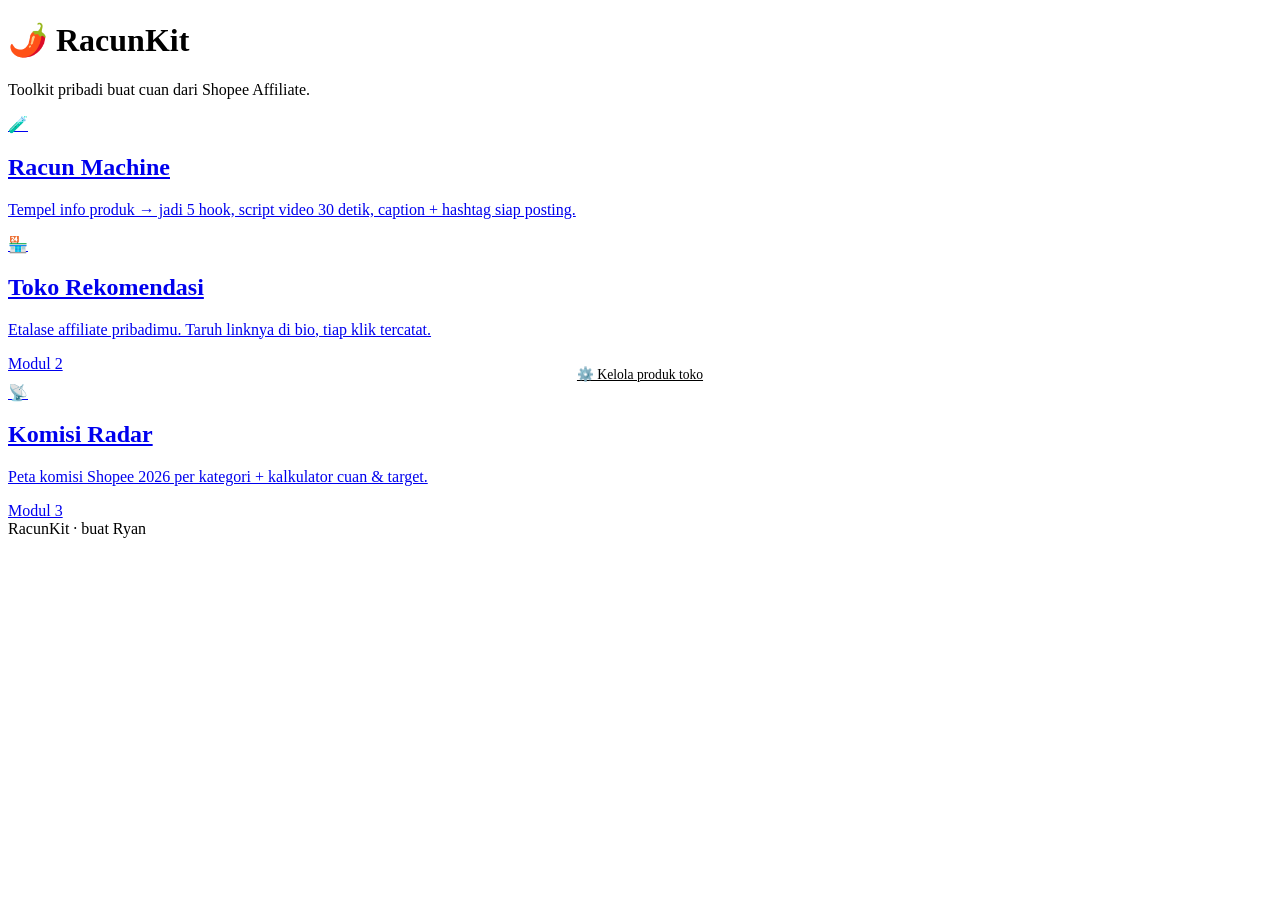
==== index.html @ 09b374c5 "RacunKit M1 Racun Machine + M2 Toko Rekomendasi" ====
<!DOCTYPE html>
<html lang="id">
<head>
<meta charset="UTF-8">
<meta name="viewport" content="width=device-width, initial-scale=1.0">
<title>RacunKit — Toolkit Shopee Affiliate</title>
<link rel="stylesheet" href="css/style.css">
</head>
<body>
<div class="page">
    <header class="top">
        <h1>🌶️ Racun<span class="hot">Kit</span></h1>
        <p>Toolkit pribadi buat cuan dari Shopee Affiliate.</p>
    </header>

    <div class="grid-modul">
        <a class="modul" href="racun.html">
            <div class="emoji">🧪</div>
            <h2>Racun Machine</h2>
            <p>Tempel info produk → jadi 5 hook, script video 30 detik, caption + hashtag siap posting.</p>
        </a>
        <a class="modul" href="toko.html">
            <div class="emoji">🏪</div>
            <h2>Toko Rekomendasi</h2>
            <p>Etalase affiliate pribadimu. Taruh linknya di bio, tiap klik tercatat.</p>
            <span class="soon">Modul 2</span>
        </a>
        <div style="text-align:center; margin-top:-8px">
            <a href="toko-admin.html" style="font-size:0.85rem; color:var(--muted)">⚙️ Kelola produk toko</a>
        </div>
        <a class="modul" href="komisi.html">
            <div class="emoji">📡</div>
            <h2>Komisi Radar</h2>
            <p>Peta komisi Shopee 2026 per kategori + kalkulator cuan & target.</p>
            <span class="soon">Modul 3</span>
        </a>
    </div>

    <footer class="foot">RacunKit · buat Ryan</footer>
</div>
</body>
</html>
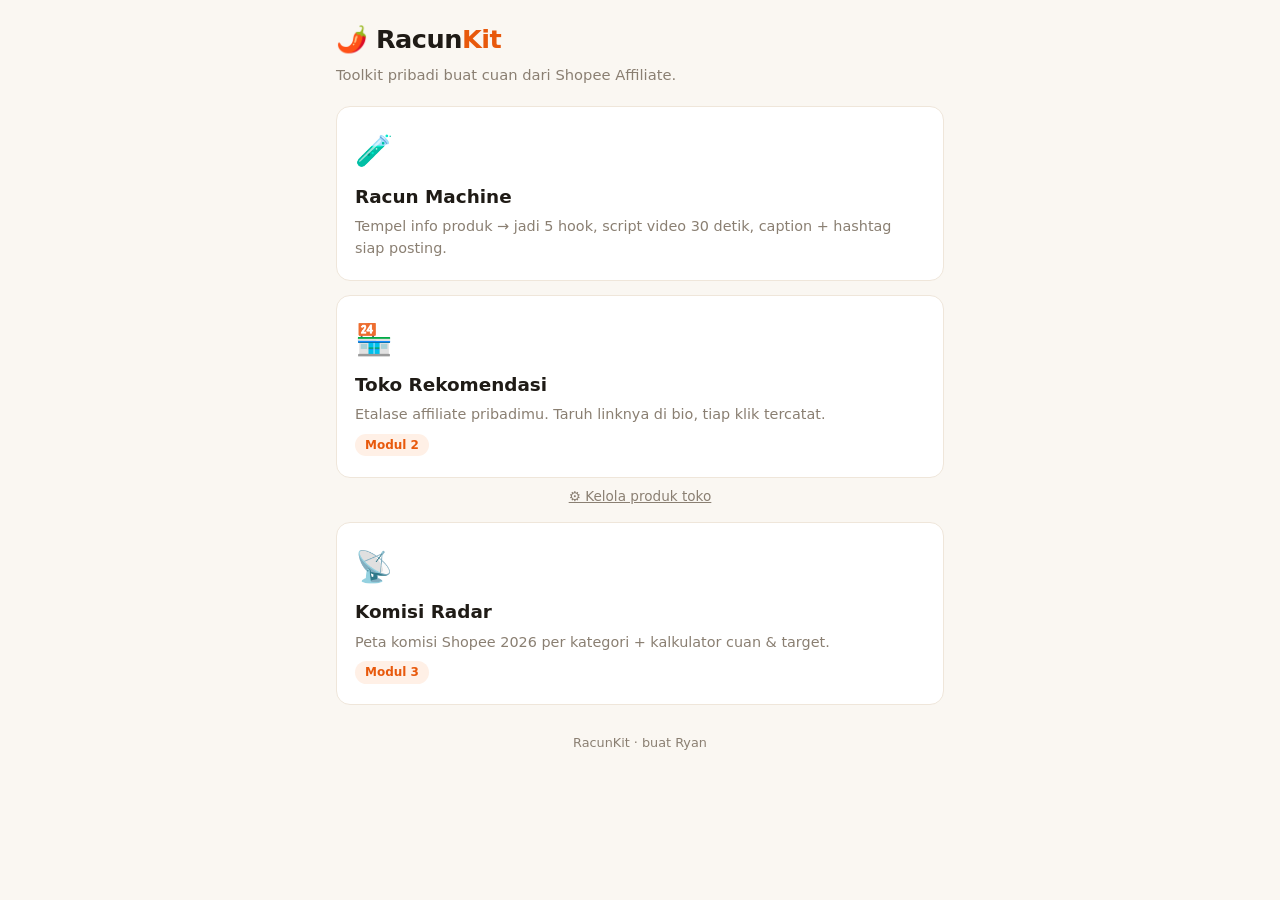
==== commit c2bac50e: "trigger Pages rebuild" ====
--- a/index.html
+++ b/index.html
@@ -40,3 +40,5 @@
 </div>
 </body>
 </html>
+
+<!-- rebuild 2026-09-28 -->
--- a/css/style.css
+++ b/css/style.css
@@ -0,0 +1,179 @@
+:root {
+    --bg: #faf7f2;
+    --card: #ffffff;
+    --text: #1f1b16;
+    --muted: #8a7f72;
+    --accent: #e8590c;
+    --accent-soft: #fff0e6;
+    --line: #efe6da;
+    --radius: 14px;
+}
+
+* { box-sizing: border-box; margin: 0; padding: 0; }
+
+body {
+    font-family: system-ui, -apple-system, "Segoe UI", sans-serif;
+    background: var(--bg);
+    color: var(--text);
+    line-height: 1.55;
+    -webkit-tap-highlight-color: transparent;
+}
+
+.page { max-width: 640px; margin: 0 auto; padding: 20px 16px 48px; }
+
+header.top { margin-bottom: 20px; }
+header.top h1 { font-size: 1.6rem; letter-spacing: -0.02em; }
+header.top h1 .hot { color: var(--accent); }
+header.top p { color: var(--muted); font-size: 0.92rem; margin-top: 4px; }
+.back { display: inline-block; margin-bottom: 12px; color: var(--muted); text-decoration: none; font-size: 0.9rem; }
+
+.card {
+    background: var(--card);
+    border: 1px solid var(--line);
+    border-radius: var(--radius);
+    padding: 18px;
+    margin-bottom: 14px;
+    box-shadow: 0 1px 3px rgba(31,27,22,0.05);
+}
+
+.grid-modul { display: grid; gap: 14px; }
+.modul {
+    display: block;
+    text-decoration: none;
+    color: inherit;
+    background: var(--card);
+    border: 1px solid var(--line);
+    border-radius: var(--radius);
+    padding: 20px 18px;
+    transition: transform 0.12s ease;
+}
+.modul:active { transform: scale(0.98); }
+.modul .emoji { font-size: 1.9rem; }
+.modul h2 { font-size: 1.15rem; margin: 8px 0 4px; }
+.modul p { color: var(--muted); font-size: 0.9rem; }
+.modul .soon {
+    display: inline-block; margin-top: 8px; font-size: 0.75rem;
+    background: var(--accent-soft); color: var(--accent);
+    padding: 2px 10px; border-radius: 99px; font-weight: 600;
+}
+
+label.f { display: block; margin-bottom: 12px; font-size: 0.9rem; font-weight: 600; }
+label.f small { display: block; font-weight: 400; color: var(--muted); margin-top: 2px; }
+
+.input, select.input, textarea.input {
+    width: 100%;
+    margin-top: 6px;
+    padding: 11px 13px;
+    font-size: 1rem;
+    font-family: inherit;
+    border: 1.5px solid var(--line);
+    border-radius: 10px;
+    background: #fff;
+    color: var(--text);
+}
+.input:focus { outline: none; border-color: var(--accent); }
+textarea.input { min-height: 84px; resize: vertical; }
+
+.radio-row { display: flex; gap: 8px; margin-top: 6px; }
+.radio-row label {
+    flex: 1; text-align: center; padding: 10px 4px;
+    border: 1.5px solid var(--line); border-radius: 10px;
+    font-size: 0.9rem; cursor: pointer; font-weight: 500;
+}
+.radio-row input { display: none; }
+.radio-row input:checked + span { font-weight: 700; }
+.radio-row label:has(input:checked) { border-color: var(--accent); background: var(--accent-soft); }
+
+.btn {
+    display: inline-flex; align-items: center; justify-content: center; gap: 8px;
+    padding: 13px 20px;
+    font-size: 1rem; font-weight: 700; font-family: inherit;
+    border: none; border-radius: 12px; cursor: pointer;
+    background: var(--accent); color: #fff;
+    width: 100%;
+}
+.btn:active { transform: scale(0.98); }
+.btn-secondary {
+    background: var(--card); color: var(--text);
+    border: 1.5px solid var(--line); width: auto; padding: 8px 14px;
+    font-size: 0.85rem; font-weight: 600;
+}
+.btn-row { display: flex; gap: 8px; margin-top: 10px; }
+
+.out-block { margin-bottom: 16px; }
+.out-block h3 { font-size: 1rem; margin-bottom: 8px; }
+.out-item {
+    background: var(--accent-soft);
+    border-radius: 10px;
+    padding: 12px 14px;
+    margin-bottom: 8px;
+    font-size: 0.93rem;
+    display: flex; gap: 10px; align-items: flex-start; justify-content: space-between;
+}
+.out-item p { flex: 1; }
+.out-item .copy {
+    flex-shrink: 0; border: none; background: #fff; color: var(--accent);
+    font-weight: 700; font-size: 0.8rem; padding: 6px 12px; border-radius: 8px;
+    cursor: pointer; border: 1px solid var(--line);
+}
+pre.script {
+    white-space: pre-wrap; font-family: inherit; font-size: 0.93rem;
+    background: var(--accent-soft); border-radius: 10px; padding: 14px;
+}
+.hash-tags { display: flex; flex-wrap: wrap; gap: 6px; margin-top: 8px; }
+.hash-tags span {
+    background: #fff; border: 1px solid var(--line); border-radius: 99px;
+    padding: 4px 12px; font-size: 0.85rem; color: var(--accent); font-weight: 600;
+}
+
+table.rate { width: 100%; border-collapse: collapse; font-size: 0.88rem; margin-top: 8px; }
+table.rate th, table.rate td { padding: 9px 8px; text-align: left; border-bottom: 1px solid var(--line); }
+table.rate th { color: var(--muted); font-weight: 600; font-size: 0.8rem; text-transform: uppercase; }
+table.rate td.num { font-variant-numeric: tabular-nums; font-weight: 700; color: var(--accent); }
+.disclaimer { font-size: 0.8rem; color: var(--muted); margin-top: 10px; }
+.result { background: var(--accent-soft); border-radius: 10px; padding: 14px; margin-top: 12px; font-size: 0.95rem; }
+.result b { color: var(--accent); }
+.cap-note { font-size: 0.82rem; color: var(--muted); margin-top: 6px; }
+
+.prod-grid { display: grid; grid-template-columns: 1fr 1fr; gap: 12px; }
+.prod-card { background: var(--card); border: 1px solid var(--line); border-radius: var(--radius); overflow: hidden; }
+.prod-card img { width: 100%; aspect-ratio: 1; object-fit: cover; display: block; background: var(--accent-soft); }
+.prod-card .body { padding: 10px 12px 14px; }
+.prod-card .badge {
+    display: inline-block; font-size: 0.7rem; font-weight: 700; color: var(--accent);
+    background: var(--accent-soft); border-radius: 99px; padding: 2px 9px; margin-bottom: 6px;
+}
+.prod-card h4 { font-size: 0.88rem; line-height: 1.35; margin-bottom: 4px; }
+.prod-card .price { font-weight: 800; color: var(--accent); font-size: 0.95rem; }
+.prod-card .cat { font-size: 0.75rem; color: var(--muted); }
+.prod-card .buy {
+    display: block; text-align: center; margin-top: 10px; padding: 10px;
+    background: var(--accent); color: #fff; border-radius: 9px;
+    text-decoration: none; font-weight: 700; font-size: 0.88rem;
+}
+.chips { display: flex; gap: 8px; overflow-x: auto; padding-bottom: 4px; margin-bottom: 12px; }
+.chips button {
+    flex-shrink: 0; border: 1.5px solid var(--line); background: #fff; border-radius: 99px;
+    padding: 7px 15px; font-size: 0.85rem; cursor: pointer; font-family: inherit;
+}
+.chips button.on { border-color: var(--accent); background: var(--accent-soft); color: var(--accent); font-weight: 700; }
+.empty { text-align: center; color: var(--muted); padding: 40px 20px; font-size: 0.92rem; }
+.admin-row { display: flex; gap: 10px; align-items: center; padding: 10px 0; border-bottom: 1px solid var(--line); font-size: 0.9rem; }
+.admin-row .grow { flex: 1; }
+.admin-row .clicks { font-size: 0.78rem; color: var(--muted); }
+
+.toast {
+    position: fixed; left: 50%; bottom: 28px; transform: translateX(-50%) translateY(20px);
+    background: var(--text); color: #fff; padding: 11px 20px; border-radius: 99px;
+    font-size: 0.88rem; opacity: 0; pointer-events: none; transition: all 0.25s ease;
+    z-index: 99; max-width: 90vw; text-align: center;
+}
+.toast.show { opacity: 1; transform: translateX(-50%) translateY(0); }
+
+footer.foot { text-align: center; color: var(--muted); font-size: 0.8rem; margin-top: 28px; }
+
+/* Toko placeholder image sizing (matches .prod-card img) */
+.prod-card svg.ph { width: 100%; aspect-ratio: 1; display: block; }
+
+/* Admin: label sumber produk */
+.src { font-size: 0.72rem; color: var(--muted); border: 1px solid var(--line); border-radius: 99px; padding: 1px 8px; white-space: nowrap; }
